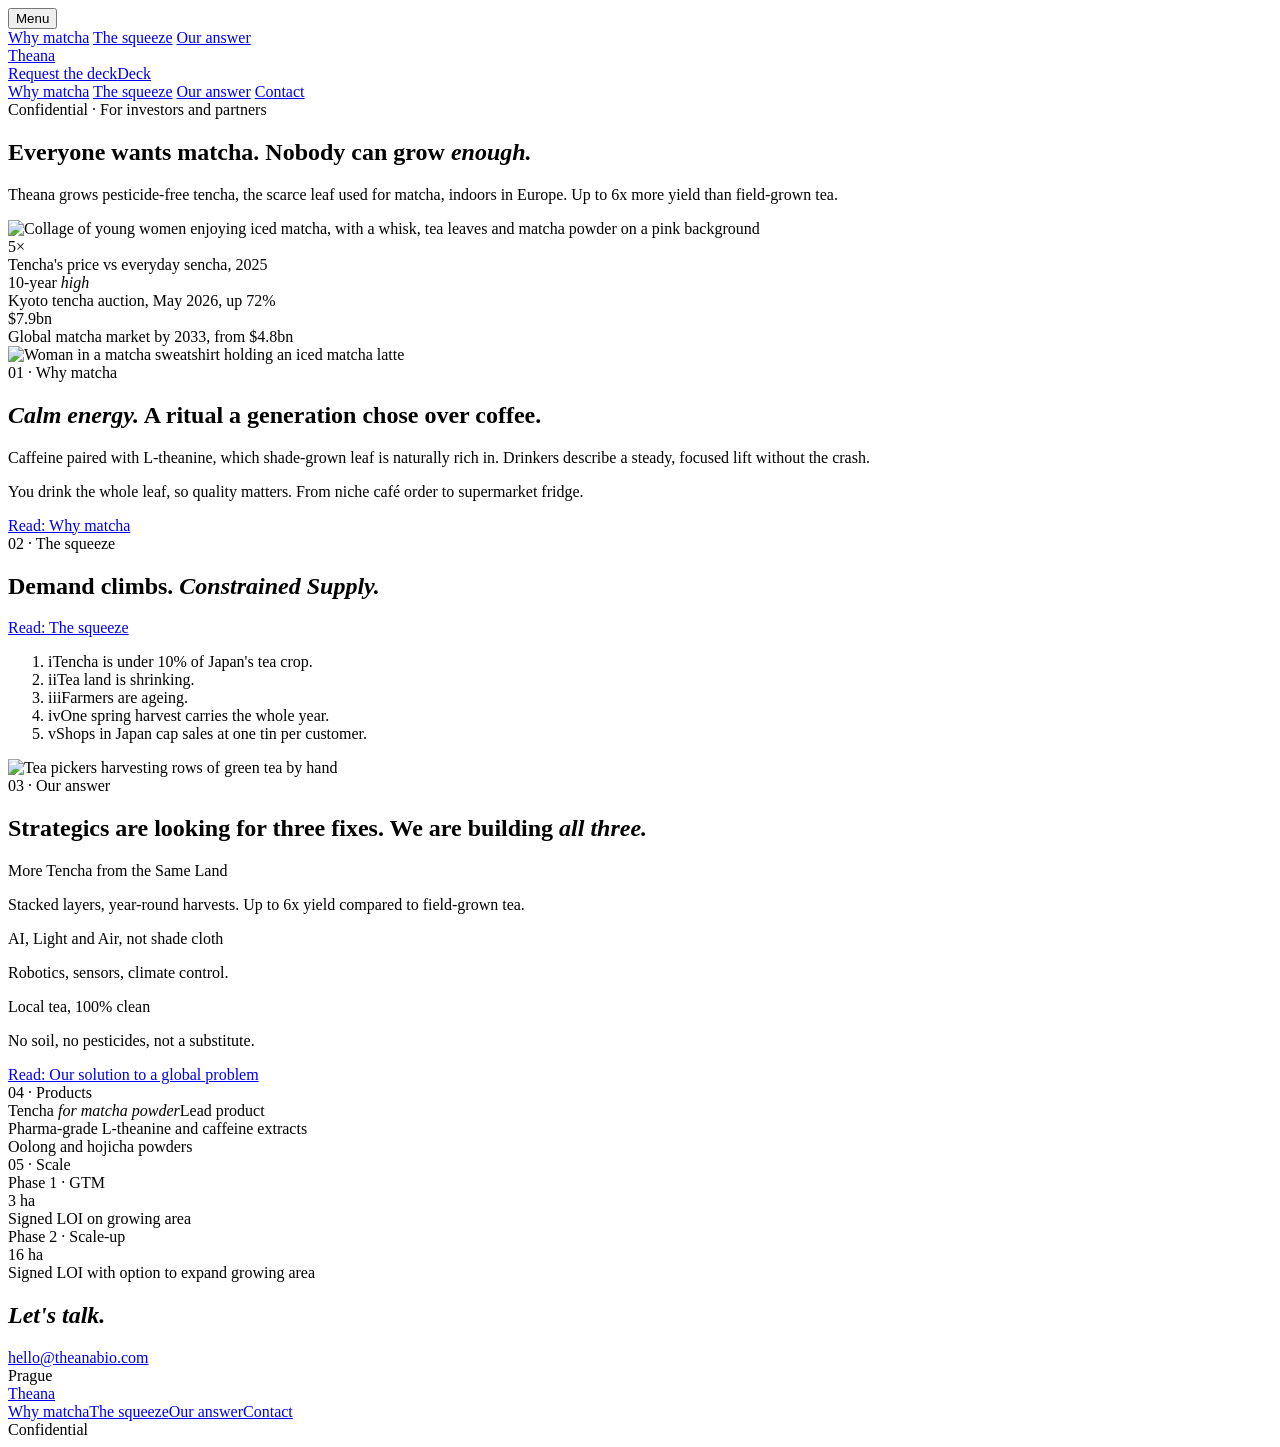
==== site/index.html @ 1e4811f1 "IMG-03 The squeeze: tea harvest photo Co-Authored-By: Claude Opus 5.5 <noreply@anthropic.com> Claude" ====
<!DOCTYPE html>
<html lang="en">
<head>
<meta charset="utf-8">
<meta name="viewport" content="width=device-width, initial-scale=1">
<meta name="robots" content="noindex, nofollow">
<title>Theana · Confidential</title>
<meta name="description" content="Theana grows pesticide-free tencha indoors in Europe.">
<link rel="preconnect" href="https://fonts.googleapis.com">
<link rel="preconnect" href="https://fonts.gstatic.com" crossorigin>
<link href="https://fonts.googleapis.com/css2?family=Bodoni+Moda:ital,opsz,wght@0,6..96,400;0,6..96,500;1,6..96,400&family=Instrument+Sans:wght@400;500&family=IBM+Plex+Mono:wght@400&display=swap" rel="stylesheet">
<link rel="stylesheet" href="/styles.css">
</head>
<body>

<header class="site-header">
  <button class="menu-toggle" aria-expanded="false" aria-controls="mobile-menu">Menu</button>
  <nav class="site-nav" aria-label="Primary">
    <a href="/why-matcha">Why matcha</a>
    <a href="/the-squeeze">The squeeze</a>
    <a href="/our-answer">Our answer</a>
  </nav>
  <a class="wordmark" href="/">Theana</a>
  <div class="header-cta"><a class="btn-outline" href="mailto:hello@theanabio.com?subject=Deck%20request"><span class="long">Request the deck</span><span class="short">Deck</span></a></div>
</header>
<nav id="mobile-menu" class="mobile-menu" data-open="false" aria-label="Mobile">
  <a href="/why-matcha">Why matcha</a>
  <a href="/the-squeeze">The squeeze</a>
  <a href="/our-answer">Our answer</a>
  <a href="#contact">Contact</a>
</nav>

<main>
  <section class="hero">
    <div class="label">Confidential · For investors and partners</div>
    <h1>Everyone wants matcha. Nobody can grow <em>enough.</em></h1>
    <p>Theana grows pesticide-free tencha, the scarce leaf used for matcha, indoors in Europe. Up to 6x more yield than field-grown tea.</p>
  </section>

  <div class="photo-wrap">
    <div class="photo">
      <!-- IMG-01 · Hero · 2:1 -->
      <picture><source type="image/webp" srcset="/images/img-01-hero-1200.webp 1200w, /images/img-01-hero.webp 2400w" sizes="100vw"><img src="/images/img-01-hero.jpg" srcset="/images/img-01-hero-1200.jpg 1200w, /images/img-01-hero.jpg 2400w" sizes="100vw" alt="Collage of young women enjoying iced matcha, with a whisk, tea leaves and matcha powder on a pink background" width="2400" height="1200" fetchpriority="high"></picture>
    </div>
  </div>

  <section class="stats" aria-label="Key numbers">
    <div class="stats-grid">
      <div class="stat"><div class="stat-value">5×</div><div class="stat-caption">Tencha's price vs everyday sencha, 2025</div></div>
      <div class="stat"><div class="stat-value">10-year <em>high</em></div><div class="stat-caption">Kyoto tencha auction, May 2026, up 72%</div></div>
      <div class="stat"><div class="stat-value">$7.9bn</div><div class="stat-caption">Global matcha market by 2033, from $4.8bn</div></div>
    </div>
  </section>

  <section id="why" class="section why">
    <div class="frame frame-square">
      <!-- IMG-02 · Why matcha · 1:1 -->
      <img src="/images/img-02-why-matcha.jpg" alt="Woman in a matcha sweatshirt holding an iced matcha latte" width="1792" height="1792" loading="lazy">
    </div>
    <div class="why-text">
      <div class="why-title">
        <div class="label">01 · Why matcha</div>
        <h2 class="h2"><em>Calm energy.</em> A ritual a generation chose over coffee.</h2>
      </div>
      <div class="why-body">
        <p>Caffeine paired with L-theanine, which shade-grown leaf is naturally rich in. Drinkers describe a steady, focused lift without the crash.</p>
        <p>You drink the whole leaf, so quality matters. From niche café order to supermarket fridge.</p>
        <a class="link" href="/why-matcha">Read: Why matcha</a>
      </div>
    </div>
  </section>

  <section id="squeeze" class="section">
    <div class="squeeze-head">
      <div>
        <div class="label">02 · The squeeze</div>
        <h2 class="h2">Demand climbs. <em>Constrained Supply.</em></h2>
      </div>
      <a class="link" href="/the-squeeze">Read: The squeeze</a>
    </div>
    <div class="squeeze-grid">
    <ol class="squeeze-list">
      <li><span class="num">i</span><span>Tencha is under 10% of Japan's tea crop.</span></li>
      <li><span class="num">ii</span><span>Tea land is shrinking.</span></li>
      <li><span class="num">iii</span><span>Farmers are ageing.</span></li>
      <li><span class="num">iv</span><span>One spring harvest carries the whole year.</span></li>
      <li><span class="num">v</span><span>Shops in Japan cap sales at one tin per customer.</span></li>
    </ol>
    <div class="frame frame-square">
      <!-- IMG-03 · The squeeze · 1:1 -->
      <img src="/images/img-03-squeeze.jpg" alt="Tea pickers harvesting rows of green tea by hand" width="667" height="667" loading="lazy">
    </div>
    </div>
  </section>

  <section id="answer" class="answer">
    <div class="answer-head">
      <div class="label">03 · Our answer</div>
      <h2>Strategics are looking for three fixes. We are building&nbsp;<em>all three.</em></h2>
    </div>
    <div class="fixes">
      <div class="fix">
        <div class="frame frame-43"><!-- IMG-04 · Answer 1 · 4:3 --><!-- pending photo: <img src="/images/img-04-answer-tencha.jpg" alt="Stacked tencha growing layers" width="1600" height="1200" loading="lazy"> --></div>
        <div class="fix-title">More Tencha from the Same Land</div><p>Stacked layers, year-round harvests. Up to 6x yield compared to field-grown tea.</p>
      </div>
      <div class="fix">
        <div class="frame frame-43"><!-- IMG-05 · Answer 2 · 4:3 --><!-- pending photo: <img src="/images/img-05-answer-ai-light.jpg" alt="Tea leaf under a grow light" width="1600" height="1200" loading="lazy"> --></div>
        <div class="fix-title">AI, Light and Air, not shade cloth</div><p>Robotics, sensors, climate control.</p>
      </div>
      <div class="fix">
        <div class="frame frame-43"><!-- IMG-06 · Answer 3 · 4:3 --><!-- pending photo: <img src="/images/img-06-answer-local.jpg" alt="Clean tea roots in water" width="1600" height="1200" loading="lazy"> --></div>
        <div class="fix-title">Local tea, 100% clean</div><p>No soil, no pesticides, not a substitute.</p>
      </div>
    </div>
    <div class="center"><a class="link" href="/our-answer">Read: Our solution to a global problem</a></div>
  </section>

  <div class="band">
    <!-- IMG-07 · Band · 21:9 -->
    <!-- pending photo: <img src="/images/img-07-band.jpg" alt="Theana growing hall with stacked tencha rows" width="2800" height="1200" loading="lazy"> -->
  </div>

  <section class="section products-scale">
    <div class="col">
      <div class="label">04 · Products</div>
      <div>
        <div class="product product-lead"><span class="name">Tencha <em>for matcha powder</em></span><span class="tag">Lead product</span></div>
        <div class="product">Pharma-grade L-theanine and caffeine extracts</div>
        <div class="product">Oolong and hojicha powders</div>
      </div>
    </div>
    <div class="col">
      <div class="label">05 · Scale</div>
      <div class="phases">
        <div class="phase"><div class="phase-label">Phase 1 · GTM</div><div class="phase-value">3 ha</div><div class="phase-note">Signed LOI on growing area</div></div>
        <div class="phase"><div class="phase-label">Phase 2 · Scale-up</div><div class="phase-value">16 ha</div><div class="phase-note">Signed LOI with option to expand growing area</div></div>
      </div>
    </div>
  </section>

  <section id="contact" class="contact">
    <h2><em>Let's talk.</em></h2>
    <a class="email" href="mailto:hello@theanabio.com">hello@theanabio.com</a>
    <div class="city">Prague</div>
  </section>
</main>

<footer class="site-footer">
  <a class="wordmark" href="/">Theana</a>
  <nav aria-label="Footer"><a href="/why-matcha">Why matcha</a><a href="/the-squeeze">The squeeze</a><a href="/our-answer">Our answer</a><a href="/#contact">Contact</a></nav>
  <span>Confidential</span>
</footer>

<script src="/menu.js" defer></script>
</body>
</html>
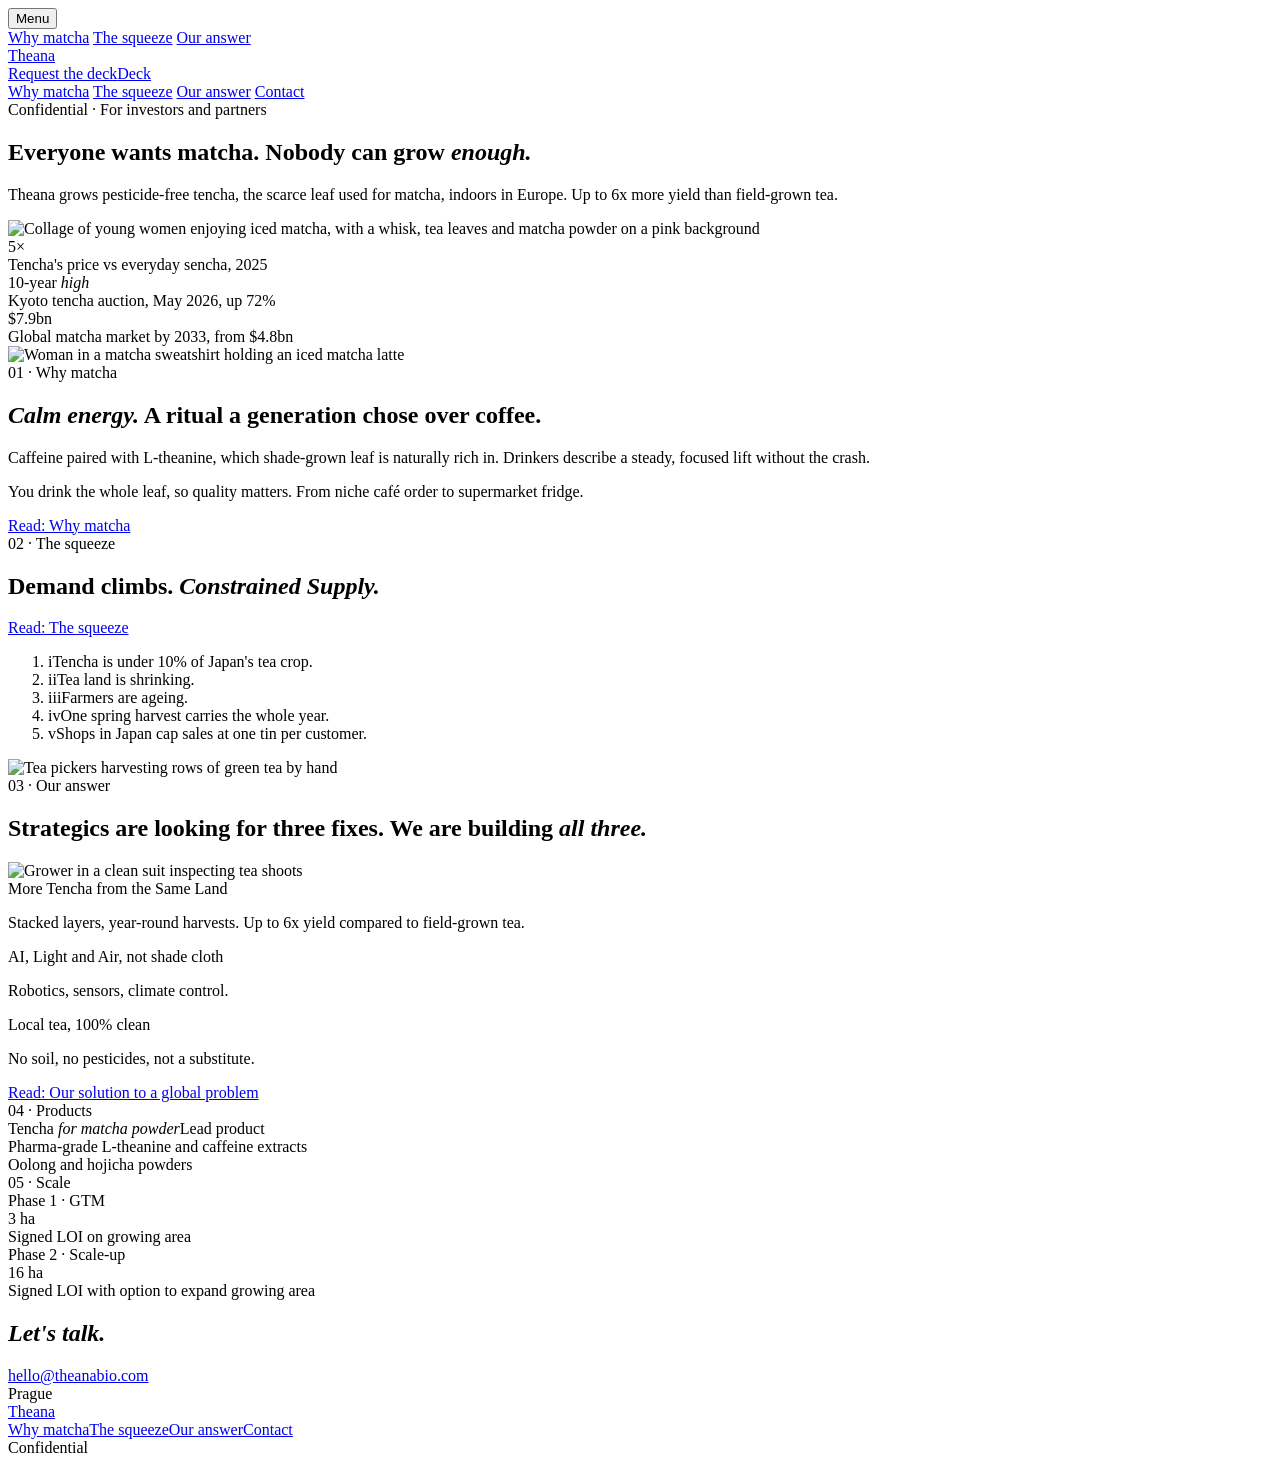
==== commit 5393f340: "IMG-04 Our answer 1: grower inspecting tea shoots Co-Authored-By: Claude Opus 5.5 <noreply@anthropic" ====
--- a/site/index.html
+++ b/site/index.html
@@ -100,7 +100,7 @@
     </div>
     <div class="fixes">
       <div class="fix">
-        <div class="frame frame-43"><!-- IMG-04 · Answer 1 · 4:3 --><!-- pending photo: <img src="/images/img-04-answer-tencha.jpg" alt="Stacked tencha growing layers" width="1600" height="1200" loading="lazy"> --></div>
+        <div class="frame frame-43"><!-- IMG-04 · Answer 1 · 4:3 --><img src="/images/img-04-answer-tencha.jpg" alt="Grower in a clean suit inspecting tea shoots" width="1600" height="1200" loading="lazy"></div>
         <div class="fix-title">More Tencha from the Same Land</div><p>Stacked layers, year-round harvests. Up to 6x yield compared to field-grown tea.</p>
       </div>
       <div class="fix">
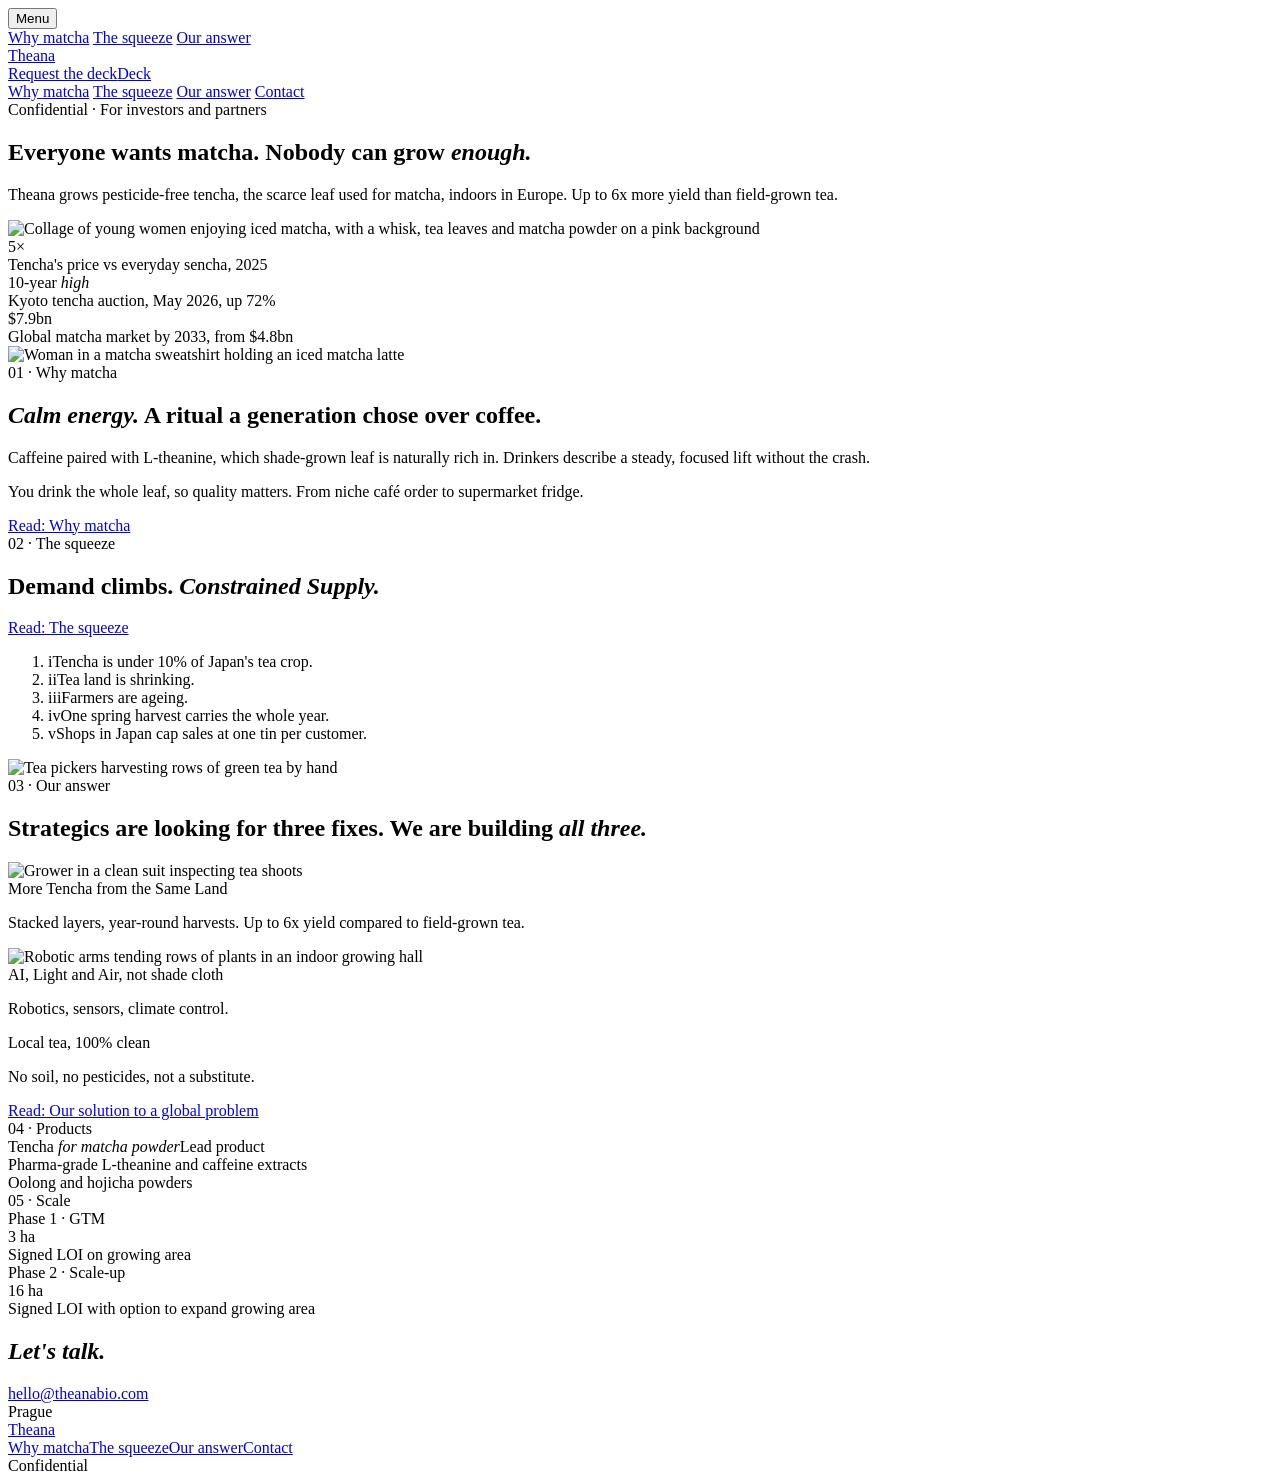
==== commit d1cca671: "IMG-05 Our answer 2: robotic growing hall Co-Authored-By: Claude Opus 5.5 <noreply@anthropic.com> Cl" ====
--- a/site/index.html
+++ b/site/index.html
@@ -104,7 +104,7 @@
         <div class="fix-title">More Tencha from the Same Land</div><p>Stacked layers, year-round harvests. Up to 6x yield compared to field-grown tea.</p>
       </div>
       <div class="fix">
-        <div class="frame frame-43"><!-- IMG-05 · Answer 2 · 4:3 --><!-- pending photo: <img src="/images/img-05-answer-ai-light.jpg" alt="Tea leaf under a grow light" width="1600" height="1200" loading="lazy"> --></div>
+        <div class="frame frame-43"><!-- IMG-05 · Answer 2 · 4:3 --><img src="/images/img-05-answer-ai-light.jpg" alt="Robotic arms tending rows of plants in an indoor growing hall" width="889" height="667" loading="lazy"></div>
         <div class="fix-title">AI, Light and Air, not shade cloth</div><p>Robotics, sensors, climate control.</p>
       </div>
       <div class="fix">
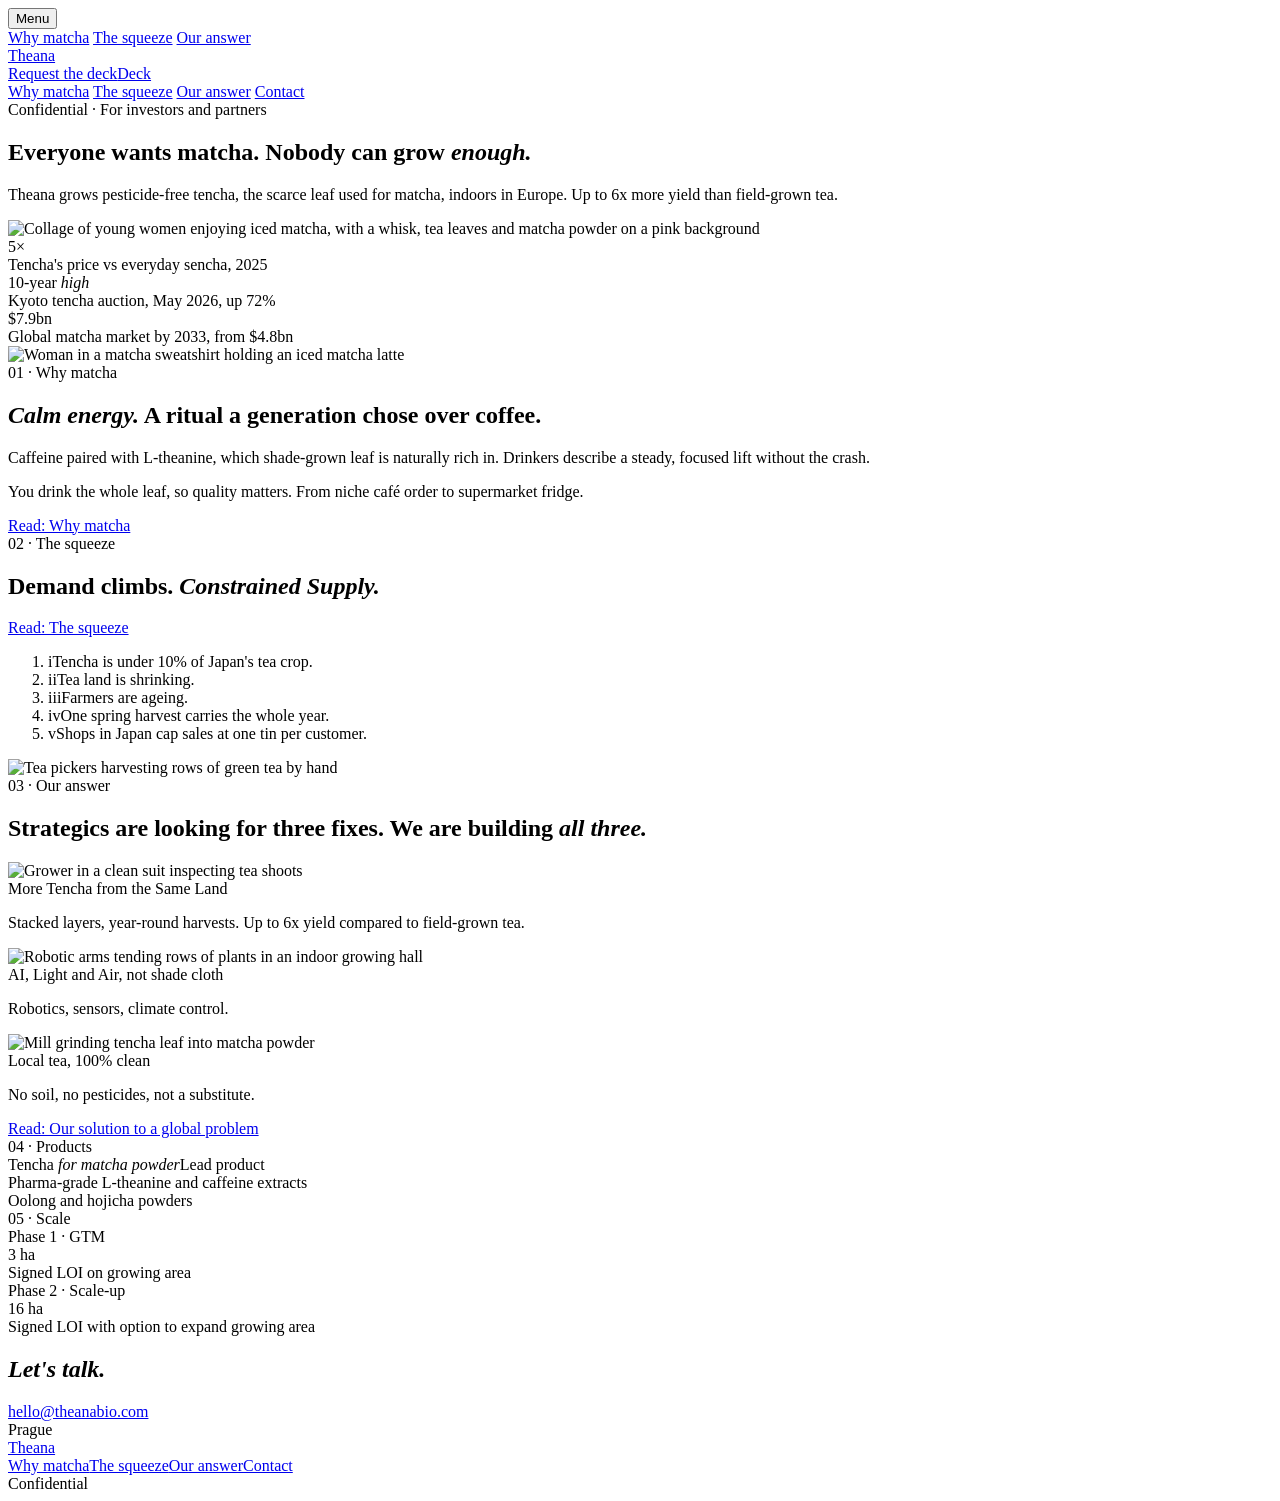
==== commit 99313eb2: "IMG-06 Our answer 3: matcha mill Co-Authored-By: Claude Opus 5.5 <noreply@anthropic.com> Claude-Sess" ====
--- a/site/index.html
+++ b/site/index.html
@@ -108,7 +108,7 @@
         <div class="fix-title">AI, Light and Air, not shade cloth</div><p>Robotics, sensors, climate control.</p>
       </div>
       <div class="fix">
-        <div class="frame frame-43"><!-- IMG-06 · Answer 3 · 4:3 --><!-- pending photo: <img src="/images/img-06-answer-local.jpg" alt="Clean tea roots in water" width="1600" height="1200" loading="lazy"> --></div>
+        <div class="frame frame-43"><!-- IMG-06 · Answer 3 · 4:3 --><img src="/images/img-06-answer-local.jpg" alt="Mill grinding tencha leaf into matcha powder" width="1600" height="1200" loading="lazy"></div>
         <div class="fix-title">Local tea, 100% clean</div><p>No soil, no pesticides, not a substitute.</p>
       </div>
     </div>
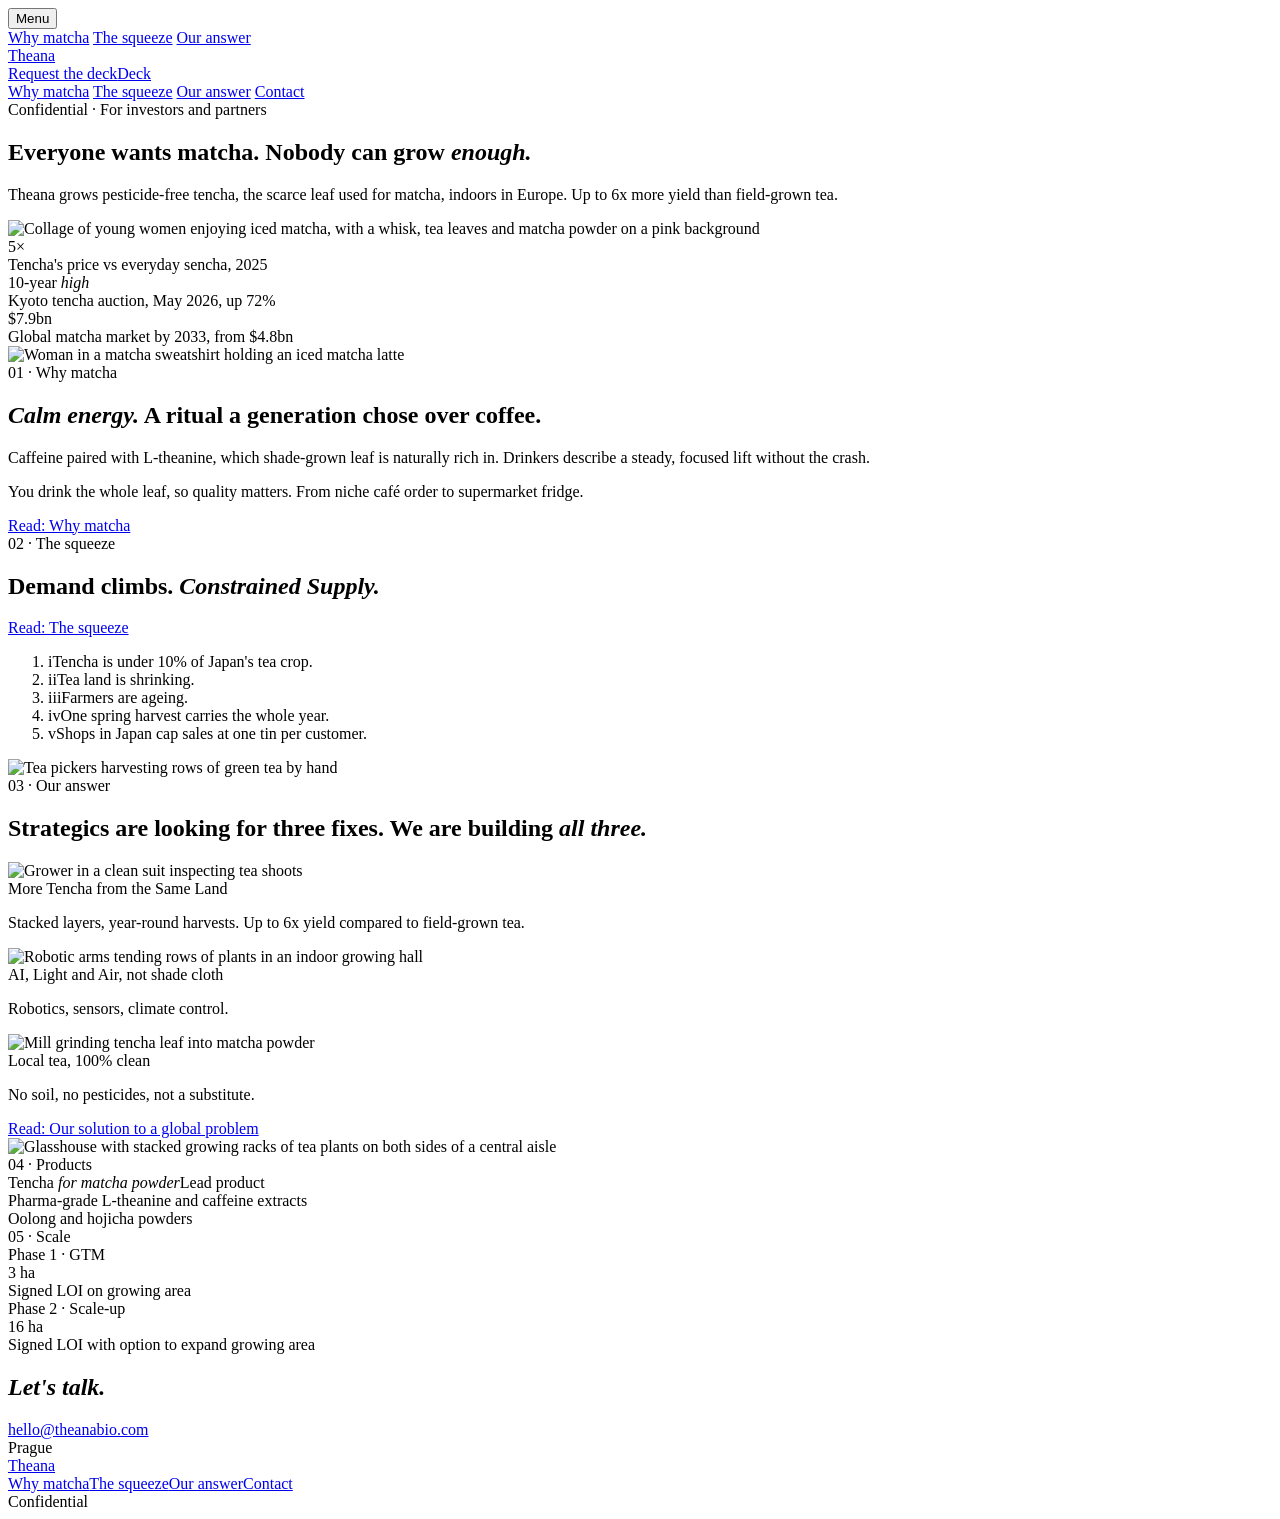
==== commit 8c71d4a4: "IMG-07 band: glasshouse growing racks, responsive WebP with JPG fallback Co-Authored-By: Claude Opus" ====
--- a/site/index.html
+++ b/site/index.html
@@ -117,7 +117,7 @@
 
   <div class="band">
     <!-- IMG-07 · Band · 21:9 -->
-    <!-- pending photo: <img src="/images/img-07-band.jpg" alt="Theana growing hall with stacked tencha rows" width="2800" height="1200" loading="lazy"> -->
+    <picture><source type="image/webp" srcset="/images/img-07-band-1200.webp 1200w, /images/img-07-band.webp 2400w" sizes="100vw"><img src="/images/img-07-band.jpg" srcset="/images/img-07-band-1200.jpg 1200w, /images/img-07-band.jpg 2400w" sizes="100vw" alt="Glasshouse with stacked growing racks of tea plants on both sides of a central aisle" width="2400" height="1029" loading="lazy"></picture>
   </div>
 
   <section class="section products-scale">
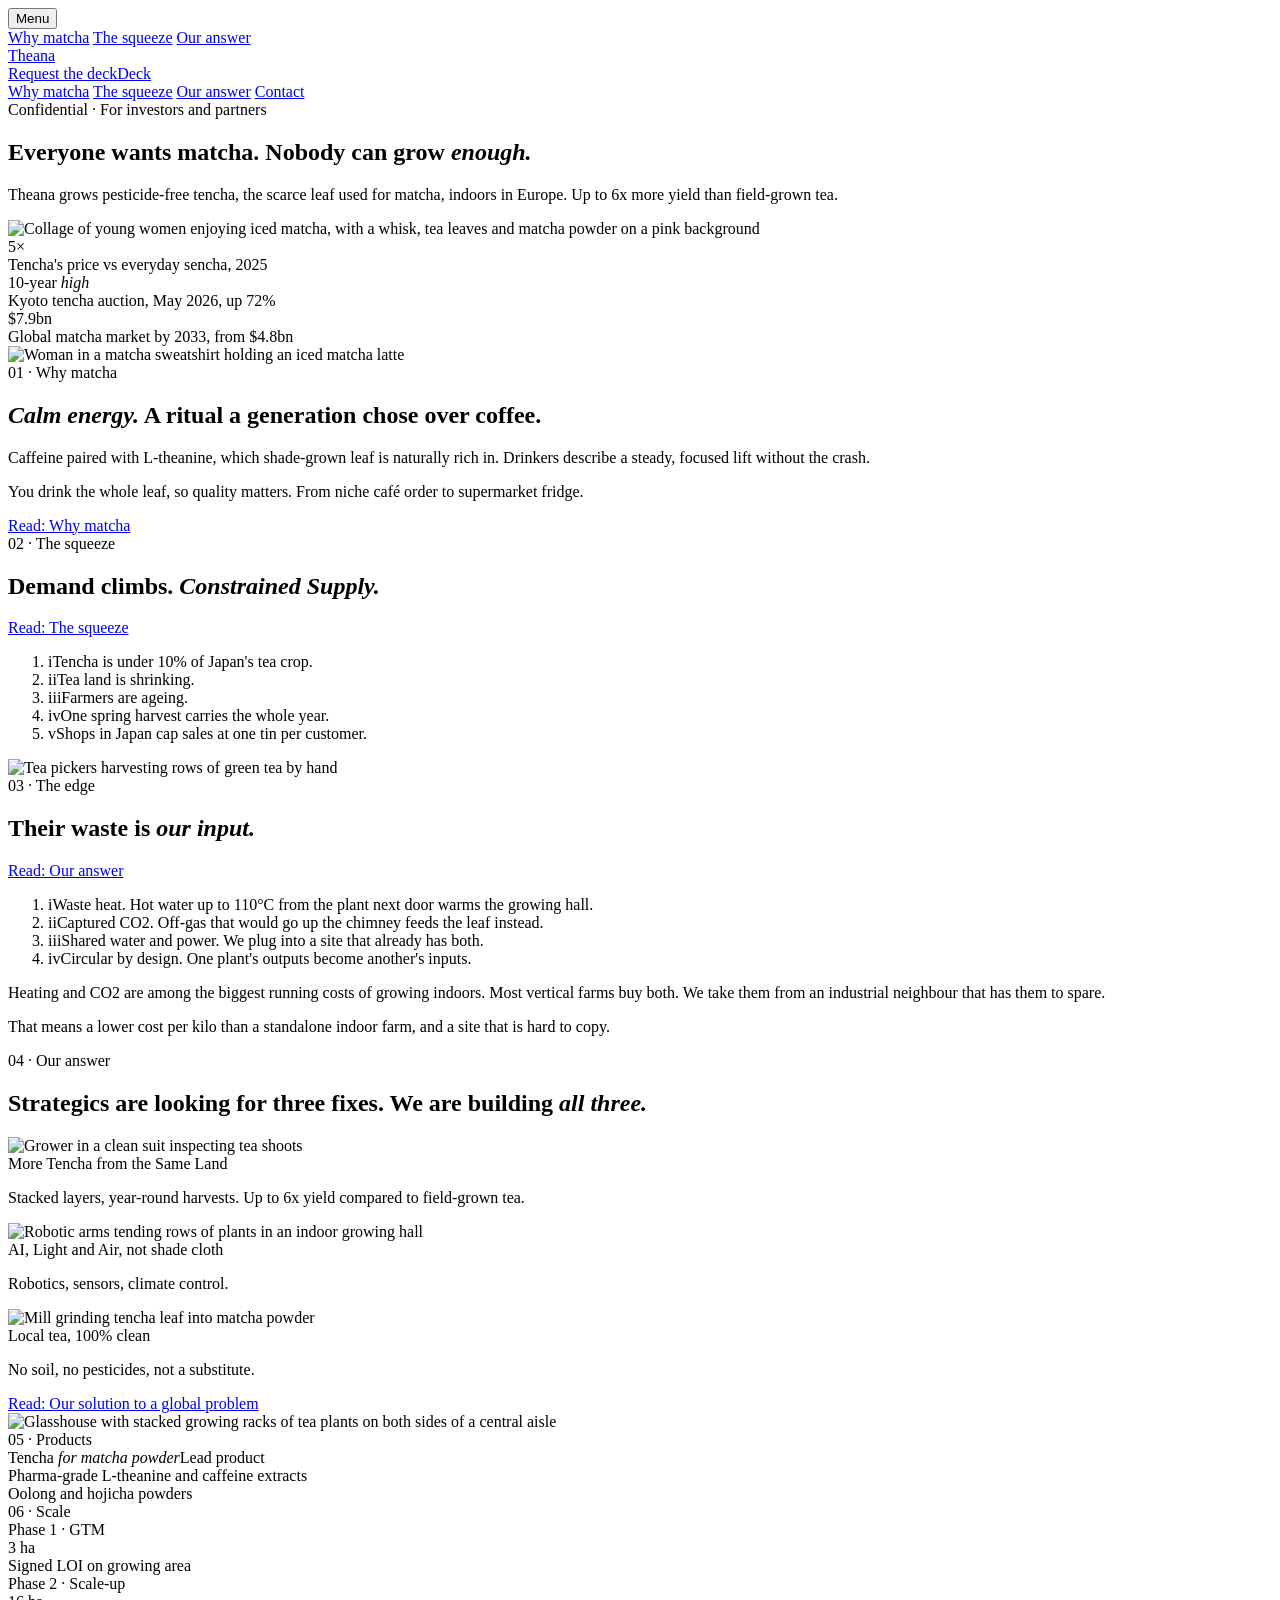
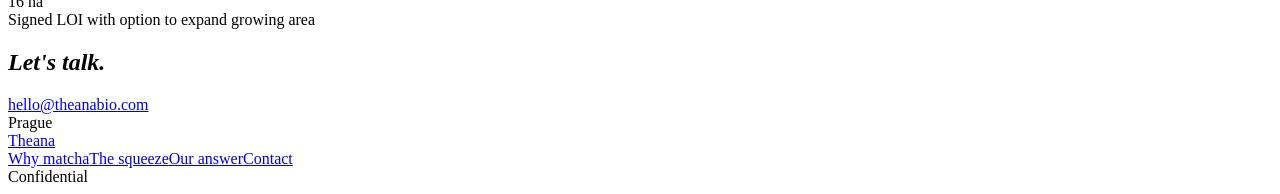
==== commit 9bed8349: "Draft: homepage section 03 The edge (waste heat, captured CO2); renumber later sections Co-Authored-" ====
--- a/site/index.html
+++ b/site/index.html
@@ -93,9 +93,31 @@
     </div>
   </section>
 
+  <section id="edge" class="section">
+    <div class="squeeze-head">
+      <div>
+        <div class="label">03 · The edge</div>
+        <h2 class="h2">Their waste is <em>our input.</em></h2>
+      </div>
+      <a class="link" href="/our-answer">Read: Our answer</a>
+    </div>
+    <div class="squeeze-grid">
+    <ol class="squeeze-list">
+      <li><span class="num">i</span><span>Waste heat. Hot water up to 110°C from the plant next door warms the growing hall.</span></li>
+      <li><span class="num">ii</span><span>Captured CO2. Off-gas that would go up the chimney feeds the leaf instead.</span></li>
+      <li><span class="num">iii</span><span>Shared water and power. We plug into a site that already has both.</span></li>
+      <li><span class="num">iv</span><span>Circular by design. One plant's outputs become another's inputs.</span></li>
+    </ol>
+    <div class="why-body">
+      <p>Heating and CO2 are among the biggest running costs of growing indoors. Most vertical farms buy both. We take them from an industrial neighbour that has them to spare.</p>
+      <p>That means a lower cost per kilo than a standalone indoor farm, and a site that is hard to copy.</p>
+    </div>
+    </div>
+  </section>
+
   <section id="answer" class="answer">
     <div class="answer-head">
-      <div class="label">03 · Our answer</div>
+      <div class="label">04 · Our answer</div>
       <h2>Strategics are looking for three fixes. We are building&nbsp;<em>all three.</em></h2>
     </div>
     <div class="fixes">
@@ -122,7 +144,7 @@
 
   <section class="section products-scale">
     <div class="col">
-      <div class="label">04 · Products</div>
+      <div class="label">05 · Products</div>
       <div>
         <div class="product product-lead"><span class="name">Tencha <em>for matcha powder</em></span><span class="tag">Lead product</span></div>
         <div class="product">Pharma-grade L-theanine and caffeine extracts</div>
@@ -130,7 +152,7 @@
       </div>
     </div>
     <div class="col">
-      <div class="label">05 · Scale</div>
+      <div class="label">06 · Scale</div>
       <div class="phases">
         <div class="phase"><div class="phase-label">Phase 1 · GTM</div><div class="phase-value">3 ha</div><div class="phase-note">Signed LOI on growing area</div></div>
         <div class="phase"><div class="phase-label">Phase 2 · Scale-up</div><div class="phase-value">16 ha</div><div class="phase-note">Signed LOI with option to expand growing area</div></div>
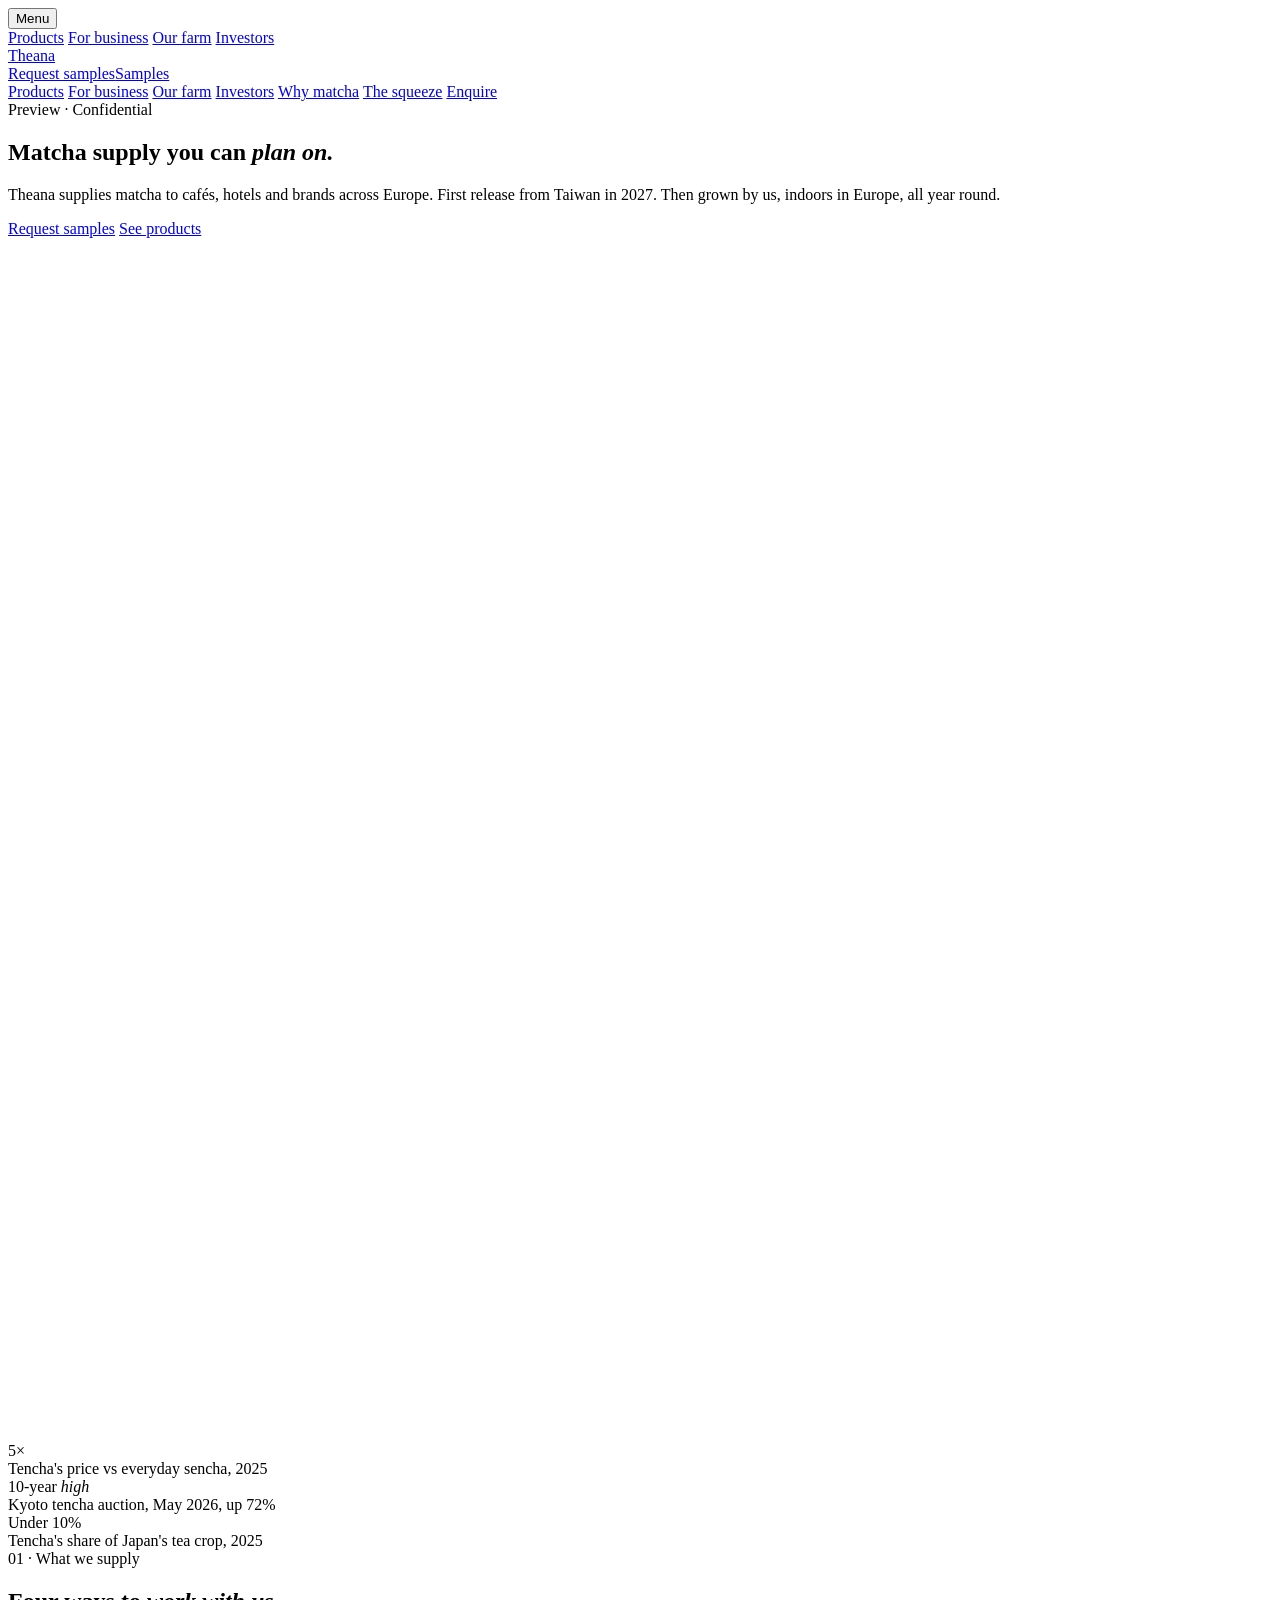
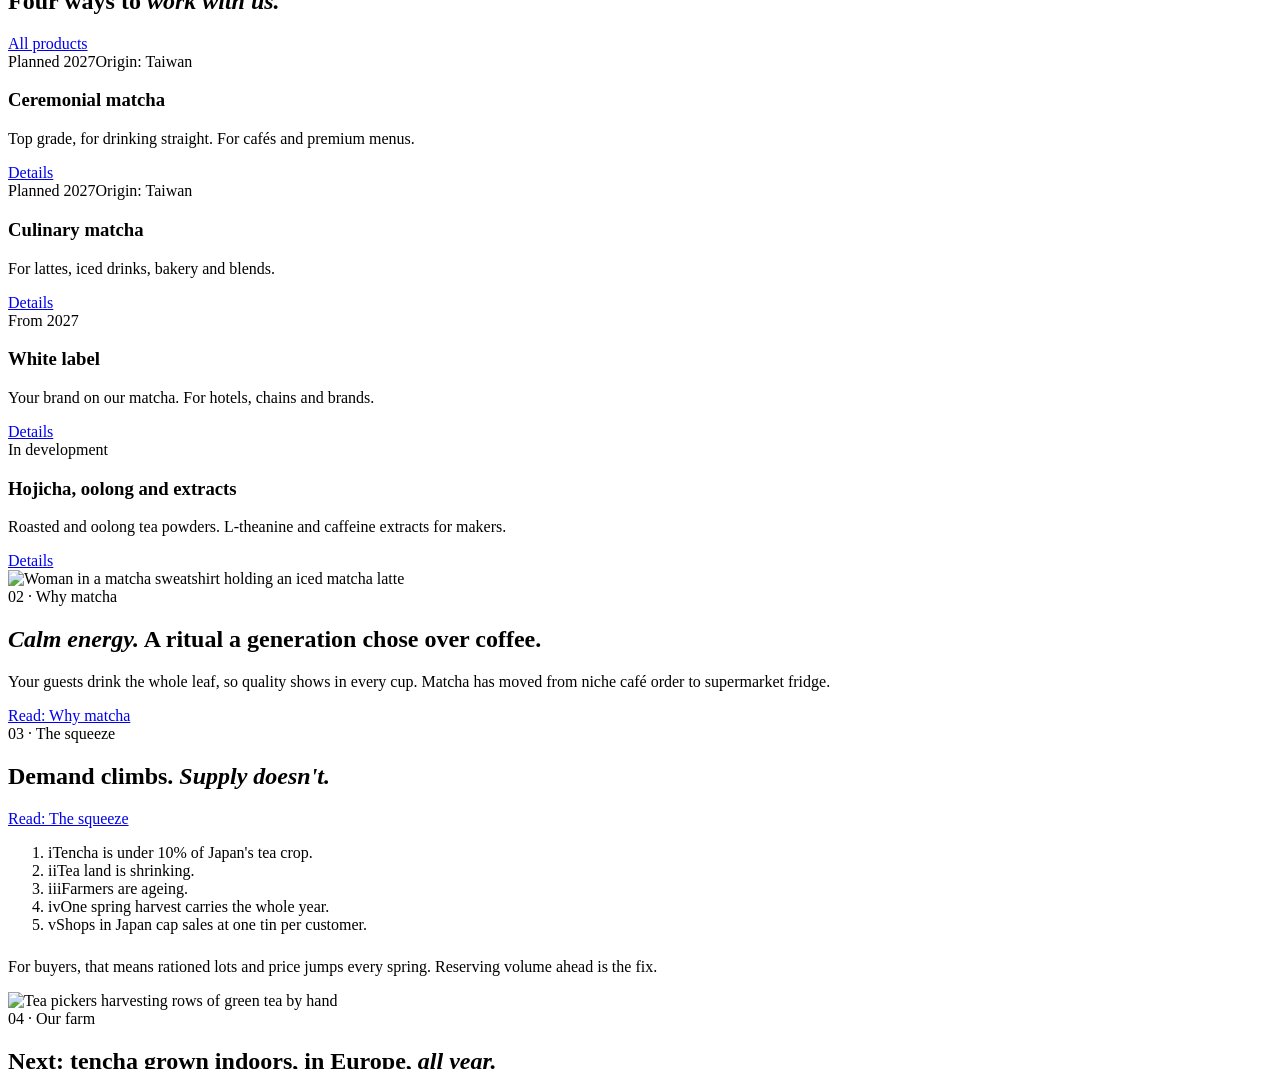
==== commit 42560f8b: "Restructure site for buyers: products, for business, farm, investors, enquiry form Reshapes the inve" ====
--- a/site/index.html
+++ b/site/index.html
@@ -4,8 +4,8 @@
 <meta charset="utf-8">
 <meta name="viewport" content="width=device-width, initial-scale=1">
 <meta name="robots" content="noindex, nofollow">
-<title>Theana · Confidential</title>
-<meta name="description" content="Theana grows pesticide-free tencha indoors in Europe.">
+<title>Theana · Matcha supply you can plan on</title>
+<meta name="description" content="Theana supplies matcha to cafés, hotels and brands in Europe, and is building an indoor tencha farm.">
 <link rel="preconnect" href="https://fonts.googleapis.com">
 <link rel="preconnect" href="https://fonts.gstatic.com" crossorigin>
 <link href="https://fonts.googleapis.com/css2?family=Bodoni+Moda:ital,opsz,wght@0,6..96,400;0,6..96,500;1,6..96,400&family=Instrument+Sans:wght@400;500&family=IBM+Plex+Mono:wght@400&display=swap" rel="stylesheet">
@@ -16,25 +16,33 @@
 <header class="site-header">
   <button class="menu-toggle" aria-expanded="false" aria-controls="mobile-menu">Menu</button>
   <nav class="site-nav" aria-label="Primary">
-    <a href="/why-matcha">Why matcha</a>
-    <a href="/the-squeeze">The squeeze</a>
-    <a href="/our-answer">Our answer</a>
+    <a href="/products">Products</a>
+    <a href="/for-business">For business</a>
+    <a href="/our-farm">Our farm</a>
+    <a href="/investors">Investors</a>
   </nav>
   <a class="wordmark" href="/">Theana</a>
-  <div class="header-cta"><a class="btn-outline" href="mailto:hello@theanabio.com?subject=Deck%20request"><span class="long">Request the deck</span><span class="short">Deck</span></a></div>
+  <div class="header-cta"><a class="btn-outline" href="/enquire?type=samples"><span class="long">Request samples</span><span class="short">Samples</span></a></div>
 </header>
 <nav id="mobile-menu" class="mobile-menu" data-open="false" aria-label="Mobile">
+  <a href="/products">Products</a>
+  <a href="/for-business">For business</a>
+  <a href="/our-farm">Our farm</a>
+  <a href="/investors">Investors</a>
   <a href="/why-matcha">Why matcha</a>
   <a href="/the-squeeze">The squeeze</a>
-  <a href="/our-answer">Our answer</a>
-  <a href="#contact">Contact</a>
+  <a href="/enquire">Enquire</a>
 </nav>
 
 <main>
   <section class="hero">
-    <div class="label">Confidential · For investors and partners</div>
-    <h1>Everyone wants matcha. Nobody can grow <em>enough.</em></h1>
-    <p>Theana grows pesticide-free tencha, the scarce leaf used for matcha, indoors in Europe. Up to 6x more yield than field-grown tea.</p>
+    <div class="label">Preview · Confidential</div>
+    <h1>Matcha supply you can <em>plan on.</em></h1>
+    <p>Theana supplies matcha to cafés, hotels and brands across Europe. First release from Taiwan in 2027. Then grown by us, indoors in Europe, all year round.</p>
+    <div class="hero-actions">
+      <a class="btn-outline btn-lg" href="/enquire?type=samples">Request samples</a>
+      <a class="link" href="/products">See products</a>
+    </div>
   </section>
 
   <div class="photo-wrap">
@@ -48,7 +56,43 @@
     <div class="stats-grid">
       <div class="stat"><div class="stat-value">5×</div><div class="stat-caption">Tencha's price vs everyday sencha, 2025</div></div>
       <div class="stat"><div class="stat-value">10-year <em>high</em></div><div class="stat-caption">Kyoto tencha auction, May 2026, up 72%</div></div>
-      <div class="stat"><div class="stat-value">$7.9bn</div><div class="stat-caption">Global matcha market by 2033, from $4.8bn</div></div>
+      <div class="stat"><div class="stat-value">Under 10%</div><div class="stat-caption">Tencha's share of Japan's tea crop, 2025</div></div>
+    </div>
+  </section>
+
+  <section class="section">
+    <div class="section-head">
+      <div>
+        <div class="label">01 · What we supply</div>
+        <h2 class="h2">Four ways to <em>work with us.</em></h2>
+      </div>
+      <a class="link" href="/products">All products</a>
+    </div>
+    <div class="cards">
+      <div class="card">
+        <div class="pills"><span class="pill">Planned 2027</span><span class="pill pill-soft">Origin: Taiwan</span></div>
+        <h3>Ceremonial matcha</h3>
+        <p>Top grade, for drinking straight. For cafés and premium menus.</p>
+        <a class="link" href="/products#ceremonial">Details</a>
+      </div>
+      <div class="card">
+        <div class="pills"><span class="pill">Planned 2027</span><span class="pill pill-soft">Origin: Taiwan</span></div>
+        <h3>Culinary matcha</h3>
+        <p>For lattes, iced drinks, bakery and blends.</p>
+        <a class="link" href="/products#culinary">Details</a>
+      </div>
+      <div class="card">
+        <div class="pills"><span class="pill">From 2027</span></div>
+        <h3>White label</h3>
+        <p>Your brand on our matcha. For hotels, chains and brands.</p>
+        <a class="link" href="/products#white-label">Details</a>
+      </div>
+      <div class="card">
+        <div class="pills"><span class="pill pill-soft">In development</span></div>
+        <h3>Hojicha, oolong and extracts</h3>
+        <p>Roasted and oolong tea powders. L-theanine and caffeine extracts for makers.</p>
+        <a class="link" href="/products#more">Details</a>
+      </div>
     </div>
   </section>
 
@@ -59,12 +103,11 @@
     </div>
     <div class="why-text">
       <div class="why-title">
-        <div class="label">01 · Why matcha</div>
+        <div class="label">02 · Why matcha</div>
         <h2 class="h2"><em>Calm energy.</em> A ritual a generation chose over coffee.</h2>
       </div>
       <div class="why-body">
-        <p>Caffeine paired with L-theanine, which shade-grown leaf is naturally rich in. Drinkers describe a steady, focused lift without the crash.</p>
-        <p>You drink the whole leaf, so quality matters. From niche café order to supermarket fridge.</p>
+        <p>Your guests drink the whole leaf, so quality shows in every cup. Matcha has moved from niche café order to supermarket fridge.</p>
         <a class="link" href="/why-matcha">Read: Why matcha</a>
       </div>
     </div>
@@ -73,19 +116,22 @@
   <section id="squeeze" class="section">
     <div class="squeeze-head">
       <div>
-        <div class="label">02 · The squeeze</div>
-        <h2 class="h2">Demand climbs. <em>Constrained Supply.</em></h2>
+        <div class="label">03 · The squeeze</div>
+        <h2 class="h2">Demand climbs. <em>Supply doesn't.</em></h2>
       </div>
       <a class="link" href="/the-squeeze">Read: The squeeze</a>
     </div>
     <div class="squeeze-grid">
-    <ol class="squeeze-list">
-      <li><span class="num">i</span><span>Tencha is under 10% of Japan's tea crop.</span></li>
-      <li><span class="num">ii</span><span>Tea land is shrinking.</span></li>
-      <li><span class="num">iii</span><span>Farmers are ageing.</span></li>
-      <li><span class="num">iv</span><span>One spring harvest carries the whole year.</span></li>
-      <li><span class="num">v</span><span>Shops in Japan cap sales at one tin per customer.</span></li>
-    </ol>
+    <div>
+      <ol class="squeeze-list">
+        <li><span class="num">i</span><span>Tencha is under 10% of Japan's tea crop.</span></li>
+        <li><span class="num">ii</span><span>Tea land is shrinking.</span></li>
+        <li><span class="num">iii</span><span>Farmers are ageing.</span></li>
+        <li><span class="num">iv</span><span>One spring harvest carries the whole year.</span></li>
+        <li><span class="num">v</span><span>Shops in Japan cap sales at one tin per customer.</span></li>
+      </ol>
+      <p class="lede" style="margin-top:24px">For buyers, that means rationed lots and price jumps every spring. Reserving volume ahead is the fix.</p>
+    </div>
     <div class="frame frame-square">
       <!-- IMG-03 · The squeeze · 1:1 -->
       <img src="/images/img-03-squeeze.jpg" alt="Tea pickers harvesting rows of green tea by hand" width="667" height="667" loading="lazy">
@@ -93,48 +139,26 @@
     </div>
   </section>
 
-  <section id="edge" class="section">
-    <div class="squeeze-head">
-      <div>
-        <div class="label">03 · The edge</div>
-        <h2 class="h2">Their waste is <em>our input.</em></h2>
-      </div>
-      <a class="link" href="/our-answer">Read: Our answer</a>
-    </div>
-    <div class="squeeze-grid">
-    <ol class="squeeze-list">
-      <li><span class="num">i</span><span>Waste heat. Hot water up to 110°C from the plant next door warms the growing hall.</span></li>
-      <li><span class="num">ii</span><span>Captured CO2. Off-gas that would go up the chimney feeds the leaf instead.</span></li>
-      <li><span class="num">iii</span><span>Shared water and power. We plug into a site that already has both.</span></li>
-      <li><span class="num">iv</span><span>Circular by design. One plant's outputs become another's inputs.</span></li>
-    </ol>
-    <div class="why-body">
-      <p>Heating and CO2 are among the biggest running costs of growing indoors. Most vertical farms buy both. We take them from an industrial neighbour that has them to spare.</p>
-      <p>That means a lower cost per kilo than a standalone indoor farm, and a site that is hard to copy.</p>
-    </div>
-    </div>
-  </section>
-
-  <section id="answer" class="answer">
+  <section id="farm" class="answer">
     <div class="answer-head">
-      <div class="label">04 · Our answer</div>
-      <h2>Strategics are looking for three fixes. We are building&nbsp;<em>all three.</em></h2>
+      <div class="label">04 · Our farm</div>
+      <h2>Next: tencha grown indoors, in Europe, <em>all year.</em></h2>
     </div>
     <div class="fixes">
       <div class="fix">
-        <div class="frame frame-43"><!-- IMG-04 · Answer 1 · 4:3 --><img src="/images/img-04-answer-tencha.jpg" alt="Grower in a clean suit inspecting tea shoots" width="1600" height="1200" loading="lazy"></div>
-        <div class="fix-title">More Tencha from the Same Land</div><p>Stacked layers, year-round harvests. Up to 6x yield compared to field-grown tea.</p>
+        <div class="frame frame-43"><!-- IMG-04 · 4:3 --><img src="/images/img-04-answer-tencha.jpg" alt="Grower in a clean suit inspecting tea shoots" width="1600" height="1200" loading="lazy"></div>
+        <div class="fix-title">More tencha from the same land</div><p>Stacked layers, year-round harvests. Up to 6x yield compared to field-grown tea.</p>
       </div>
       <div class="fix">
-        <div class="frame frame-43"><!-- IMG-05 · Answer 2 · 4:3 --><img src="/images/img-05-answer-ai-light.jpg" alt="Robotic arms tending rows of plants in an indoor growing hall" width="889" height="667" loading="lazy"></div>
-        <div class="fix-title">AI, Light and Air, not shade cloth</div><p>Robotics, sensors, climate control.</p>
+        <div class="frame frame-43"><!-- IMG-05 · 4:3 --><img src="/images/img-05-answer-ai-light.jpg" alt="Robotic arms tending rows of plants in an indoor growing hall" width="889" height="667" loading="lazy"></div>
+        <div class="fix-title">AI, light and air, not shade cloth</div><p>Robotics, sensors, climate control.</p>
       </div>
       <div class="fix">
-        <div class="frame frame-43"><!-- IMG-06 · Answer 3 · 4:3 --><img src="/images/img-06-answer-local.jpg" alt="Mill grinding tencha leaf into matcha powder" width="1600" height="1200" loading="lazy"></div>
+        <div class="frame frame-43"><!-- IMG-06 · 4:3 --><img src="/images/img-06-answer-local.jpg" alt="Mill grinding tencha leaf into matcha powder" width="1600" height="1200" loading="lazy"></div>
         <div class="fix-title">Local tea, 100% clean</div><p>No soil, no pesticides, not a substitute.</p>
       </div>
     </div>
-    <div class="center"><a class="link" href="/our-answer">Read: Our solution to a global problem</a></div>
+    <div class="center"><a class="link" href="/our-farm">Read: Our farm</a></div>
   </section>
 
   <div class="band">
@@ -142,26 +166,34 @@
     <picture><source type="image/webp" srcset="/images/img-07-band-1200.webp 1200w, /images/img-07-band.webp 2400w" sizes="100vw"><img src="/images/img-07-band.jpg" srcset="/images/img-07-band-1200.jpg 1200w, /images/img-07-band.jpg 2400w" sizes="100vw" alt="Glasshouse with stacked growing racks of tea plants on both sides of a central aisle" width="2400" height="1029" loading="lazy"></picture>
   </div>
 
-  <section class="section products-scale">
-    <div class="col">
-      <div class="label">05 · Products</div>
-      <div>
-        <div class="product product-lead"><span class="name">Tencha <em>for matcha powder</em></span><span class="tag">Lead product</span></div>
-        <div class="product">Pharma-grade L-theanine and caffeine extracts</div>
-        <div class="product">Oolong and hojicha powders</div>
-      </div>
-    </div>
-    <div class="col">
-      <div class="label">06 · Scale</div>
-      <div class="phases">
-        <div class="phase"><div class="phase-label">Phase 1 · GTM</div><div class="phase-value">3 ha</div><div class="phase-note">Signed LOI on growing area</div></div>
-        <div class="phase"><div class="phase-label">Phase 2 · Scale-up</div><div class="phase-value">16 ha</div><div class="phase-note">Signed LOI with option to expand growing area</div></div>
-      </div>
-    </div>
-  </section>
-
-  <section id="contact" class="contact">
+  <section class="section">
+    <div class="section-head">
+      <div>
+        <div class="label">05 · For business</div>
+        <h2 class="h2">Reserve volume. <em>Skip the scramble.</em></h2>
+      </div>
+      <a class="link" href="/for-business">How it works</a>
+    </div>
+    <ol class="steps">
+      <li><span class="num">01</span><h3>Request samples</h3><p>Taste the grades with your team.</p></li>
+      <li><span class="num">02</span><h3>Get specs and pricing</h3><p>Spec sheet and indicative wholesale price.</p></li>
+      <li><span class="num">03</span><h3>Reserve 2027 volume</h3><p>A non-binding letter of intent holds your place.</p></li>
+      <li><span class="num">04</span><h3>Contract and delivery</h3><p>Fixed volume, scheduled deliveries.</p></li>
+    </ol>
+  </section>
+
+  <section class="section">
+    <div class="strip" style="margin:0">
+      <div>
+        <h2>Investing in Theana?</h2>
+        <p>The farm, the scale-up plan and the deck.</p>
+      </div>
+      <a class="link" href="/investors">For investors</a>
+    </div>
+  </section>  <section id="contact" class="contact">
     <h2><em>Let's talk.</em></h2>
+    <p class="contact-lede">Samples, 2027 volume, white label or the investor deck.</p>
+    <a class="btn-outline btn-lg" href="/enquire">Send an enquiry</a>
     <a class="email" href="mailto:hello@theanabio.com">hello@theanabio.com</a>
     <div class="city">Prague</div>
   </section>
@@ -169,8 +201,8 @@
 
 <footer class="site-footer">
   <a class="wordmark" href="/">Theana</a>
-  <nav aria-label="Footer"><a href="/why-matcha">Why matcha</a><a href="/the-squeeze">The squeeze</a><a href="/our-answer">Our answer</a><a href="/#contact">Contact</a></nav>
-  <span>Confidential</span>
+  <nav aria-label="Footer"><a href="/products">Products</a><a href="/for-business">For business</a><a href="/our-farm">Our farm</a><a href="/why-matcha">Why matcha</a><a href="/the-squeeze">The squeeze</a><a href="/investors">Investors</a><a href="/enquire">Enquire</a></nav>
+  <span>Preview · Confidential</span>
 </footer>
 
 <script src="/menu.js" defer></script>
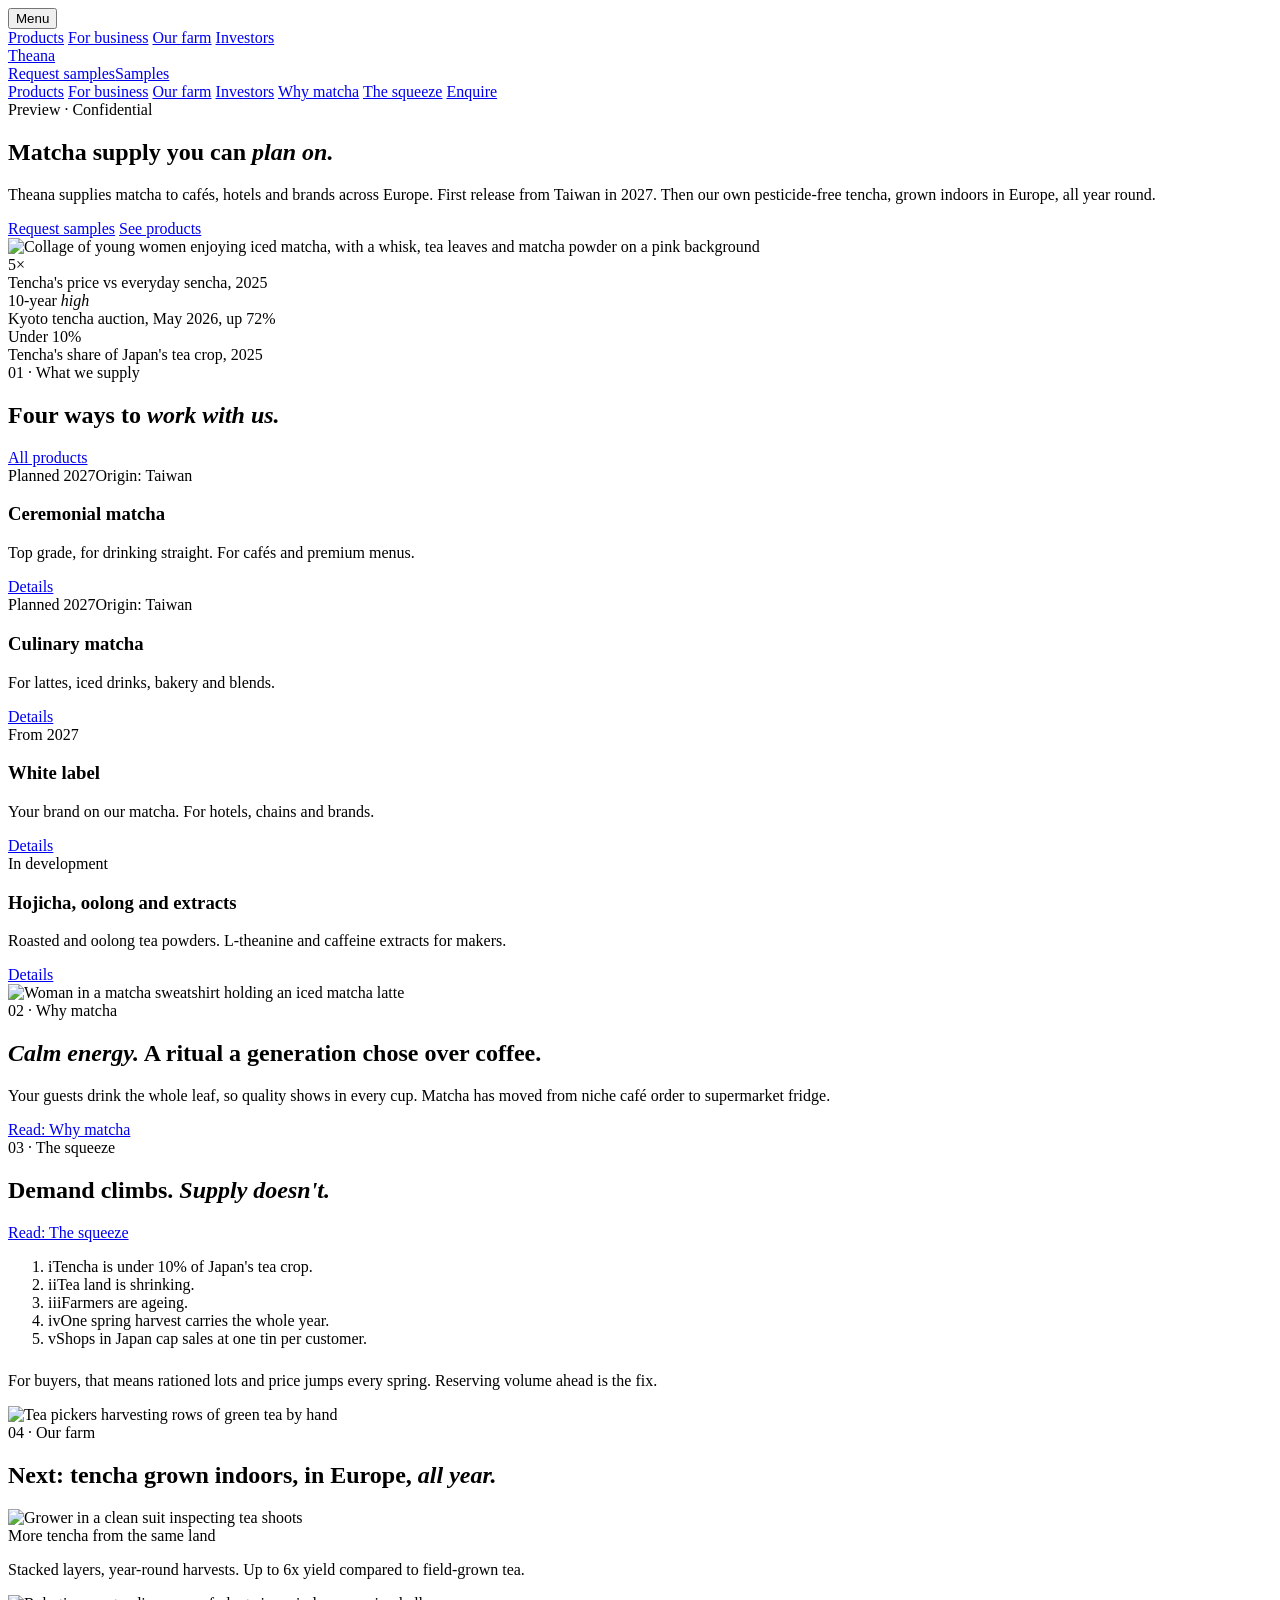
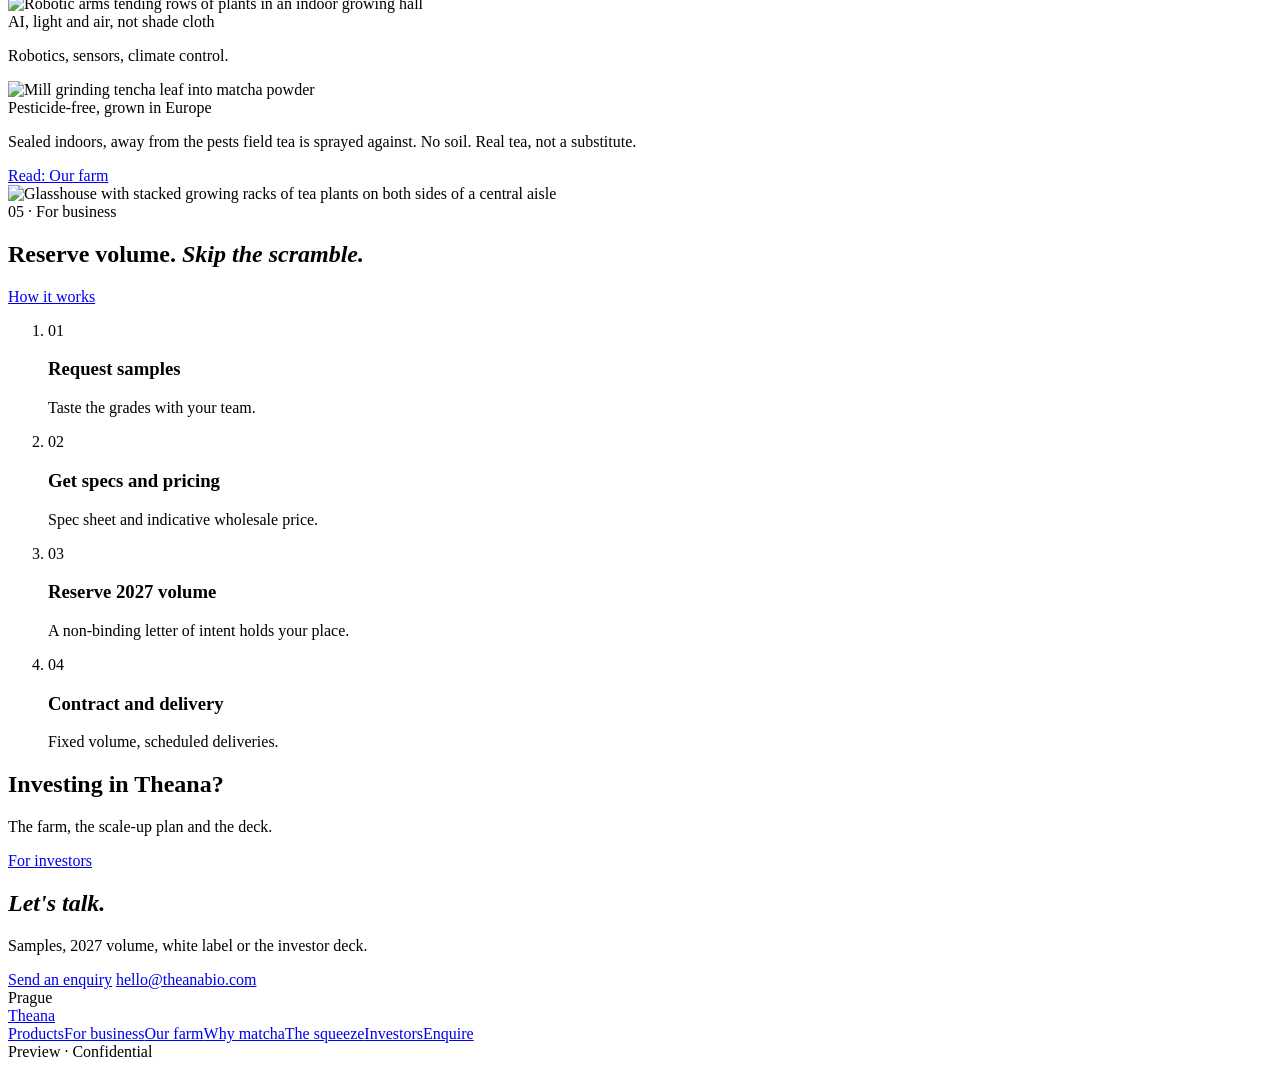
==== commit b15f5429: "Lead with pesticide-free, European-grown; drop "clean" wording Pesticide-free claim applies only to " ====
--- a/site/index.html
+++ b/site/index.html
@@ -38,7 +38,7 @@
   <section class="hero">
     <div class="label">Preview · Confidential</div>
     <h1>Matcha supply you can <em>plan on.</em></h1>
-    <p>Theana supplies matcha to cafés, hotels and brands across Europe. First release from Taiwan in 2027. Then grown by us, indoors in Europe, all year round.</p>
+    <p>Theana supplies matcha to cafés, hotels and brands across Europe. First release from Taiwan in 2027. Then our own pesticide-free tencha, grown indoors in Europe, all year round.</p>
     <div class="hero-actions">
       <a class="btn-outline btn-lg" href="/enquire?type=samples">Request samples</a>
       <a class="link" href="/products">See products</a>
@@ -155,7 +155,7 @@
       </div>
       <div class="fix">
         <div class="frame frame-43"><!-- IMG-06 · 4:3 --><img src="/images/img-06-answer-local.jpg" alt="Mill grinding tencha leaf into matcha powder" width="1600" height="1200" loading="lazy"></div>
-        <div class="fix-title">Local tea, 100% clean</div><p>No soil, no pesticides, not a substitute.</p>
+        <div class="fix-title">Pesticide-free, grown in Europe</div><p>Sealed indoors, away from the pests field tea is sprayed against. No soil. Real tea, not a substitute.</p>
       </div>
     </div>
     <div class="center"><a class="link" href="/our-farm">Read: Our farm</a></div>
